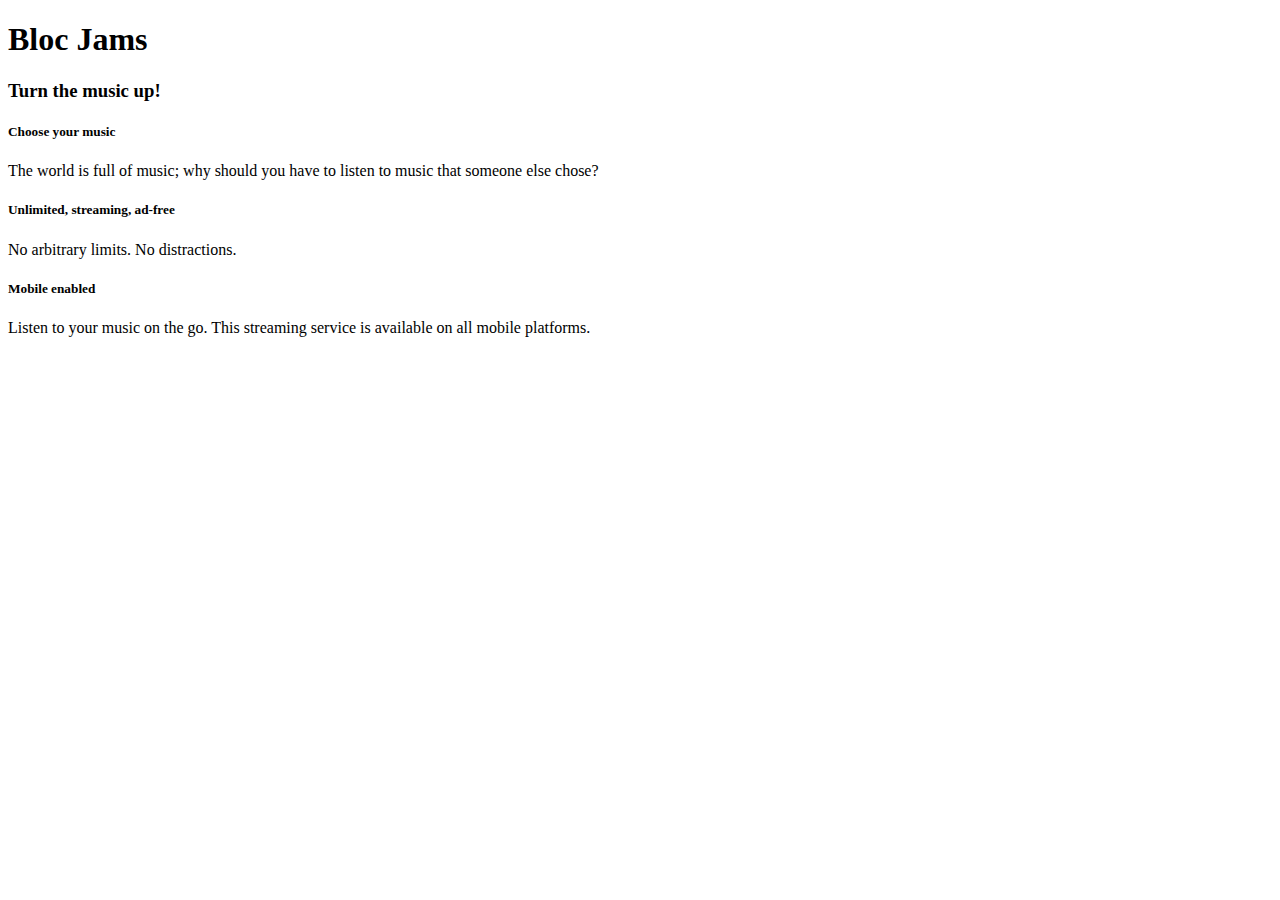
==== index.html @ 87a44380 "Complete Assignment 6" ====
<!DOCTYPE html>
<html>
  <head>
      <title>Bloc Jams</title>
  </head>
  <body>
      <nav><!-- Navigation Bar -->
      </nav>
      <section><!-- hero content -->
          <h1>Bloc Jams</h1>
          <h3>Turn the music up!</h3>
      </section>

      <section><!-- selling points -->
          <div>
              <h5>Choose your music</h5>
              <p>The world is full of music; why should you have to listen to music that someone else chose?</p>
          </div>

          <div>
              <h5>Unlimited, streaming, ad-free</h5>
              <p>No arbitrary limits. No distractions.</p>
          </div>

          <div>
              <h5>Mobile enabled</h5>
              <p>Listen to your music on the go. This streaming service is available on all mobile platforms.</p>
          </div>
      </section>

  </body>
</html>
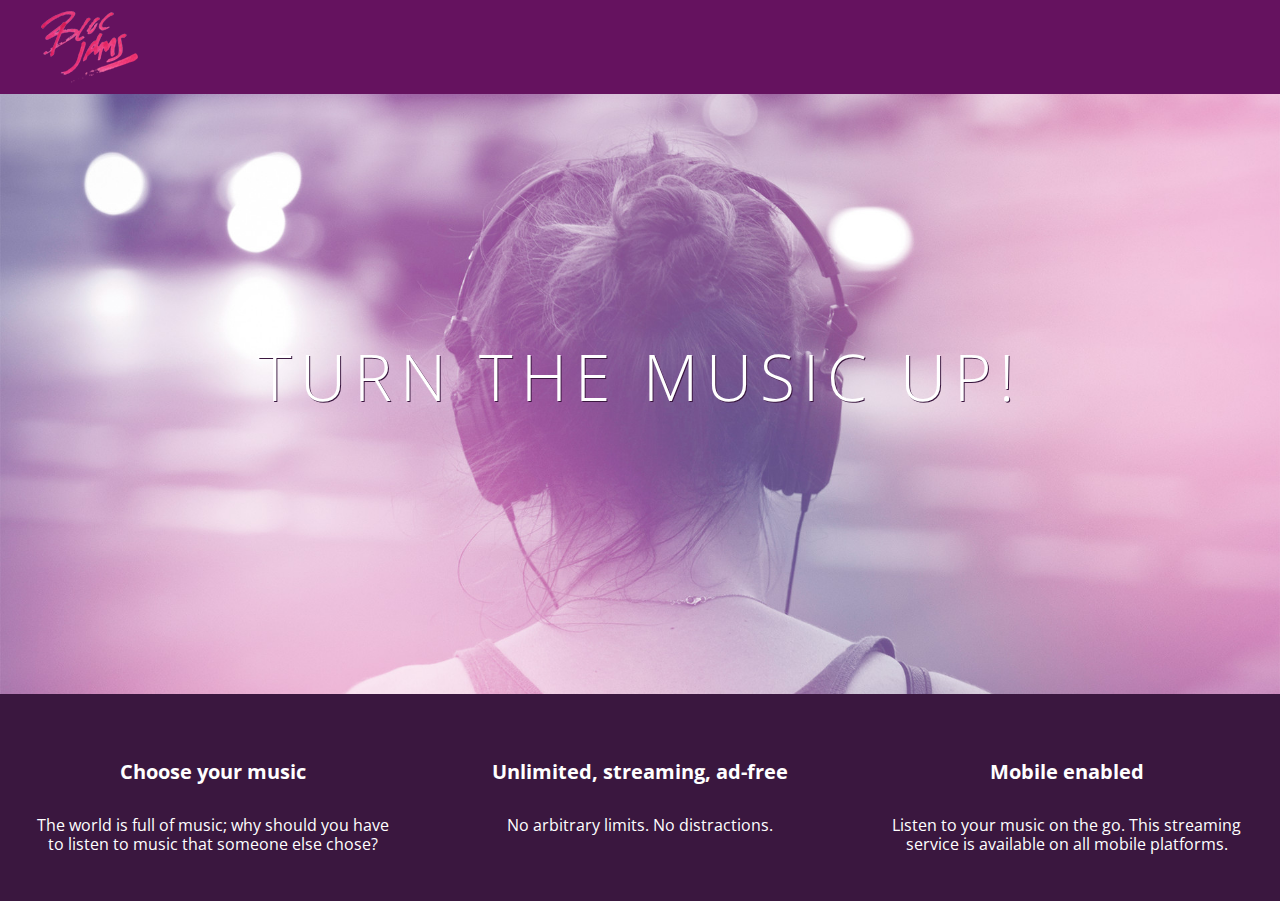
==== commit 86b2b482: "Checkpoint 7 Complete" ====
--- a/index.html
+++ b/index.html
@@ -2,29 +2,36 @@
 <html>
   <head>
       <title>Bloc Jams</title>
+      <link rel="stylesheet" type="text/css" href="http://fonts.googleapis.com/css?family=Open+Sans:400,800,600,700,300">
+      <link rel="stylesheet" type="text/css" href="http://code.ionicframework.com/ionicons/2.0.1/css/ionicons.min.css">
+      <link rel="stylesheet" type="text/css" href="styles/normalize.css">
+      <link rel="stylesheet" type="text/css" href="styles/main.css">
   </head>
-  <body>
-      <nav><!-- Navigation Bar -->
+  <body class="landing">
+      <nav class="navbar"><!-- Navigation Bar -->
+          <img src="assets/images/bloc_jams_logo.png" alt="bloc jams logo" class="logo">
       </nav>
-      <section><!-- hero content -->
-          <h1>Bloc Jams</h1>
-          <h3>Turn the music up!</h3>
+      <section class="hero-content"><!-- hero content -->
+          <h1 class="hero-title">Turn the music up!</h1>
       </section>
 
-      <section><!-- selling points -->
-          <div>
-              <h5>Choose your music</h5>
-              <p>The world is full of music; why should you have to listen to music that someone else chose?</p>
+      <section class="selling-points"><!-- selling points -->
+          <div class="point">
+              <span class="ion-music-note"></span>
+              <h5 class="point-title">Choose your music</h5>
+              <p class="point-description">The world is full of music; why should you have to listen to music that someone else chose?</p>
           </div>
 
-          <div>
-              <h5>Unlimited, streaming, ad-free</h5>
-              <p>No arbitrary limits. No distractions.</p>
+          <div class="point">
+              <span class="ion-radio-waves"></span>
+              <h5 class="point-title">Unlimited, streaming, ad-free</h5>
+              <p class="point-description">No arbitrary limits. No distractions.</p>
           </div>
 
-          <div>
-              <h5>Mobile enabled</h5>
-              <p>Listen to your music on the go. This streaming service is available on all mobile platforms.</p>
+          <div class="point">
+              <span class="ion-iphone"></span>
+              <h5 class="point-title">Mobile enabled</h5>
+              <p class="point-description">Listen to your music on the go. This streaming service is available on all mobile platforms.</p>
           </div>
       </section>
 
--- a/styles/main.css
+++ b/styles/main.css
@@ -0,0 +1,77 @@
+html {
+  height: 100%; /* makes sure HTML takes up 100% of browser window */
+  font-size: 100%;
+}
+
+body {
+  font-family: 'Open Sans';
+  color: white;
+  min-height: 100%; /* says height of body must be, at minimum, 100% of the window */
+}
+
+body.landing {
+  background-color: rgb(58,23,63);
+}
+
+.navbar {
+  padding: 0.5rem;
+  background-color: rgb(101,18,95);
+}
+
+.navbar .logo {
+  position: relative;
+  left: 2rem;
+}
+
+.hero-content {
+  position: relative;
+  min-height: 600px; /* hero content must be at least 600px */
+  background-image: url(../assets/images/bloc_jams_bg.jpg);
+  background-repeat: no-repeat;
+  background-position: center center; /* center horizontally & vertically */
+  background-size: cover; /* scales image so background is always covered by image */
+}
+
+.hero-content .hero-title {
+  position: absolute;
+  top: 40%;
+  -webkit-transform: translateY(-50%);
+  -moz-transform: translateY(-50%);
+  -ms-transform: translateY(-50%);
+  transform: translateY(-50%);
+  width: 100%; /* title is full width of container */
+  text-align: center;
+  font-size: 4rem; /* font szie in root em units */
+  font-weight: 300;
+  text-transform: uppercase;
+  letter-spacing: 0.5rem; /* 0.5 root ems worth of spacing btwen each letter */
+  text-shadow: 1px 1px 0px rgb(58,23,63);
+}
+
+.selling-points {
+    position: relative;
+    display: table;
+    width: 100%;
+    -webkit-box-sizing: border-box;
+    -moz-box-sizing: border-box;
+    box-sizing: border-box;
+}
+
+.point {
+    display: table-cell;
+    position: relative;
+    width: 33.3%;
+    padding: 2rem;
+    text-align: center;
+}
+
+.point .point-title {
+    font-size: 1.25rem;
+}
+
+.ion-music-note,
+.ion-radio-waves,
+.ion-iphone {
+    color: rgb(233,50,117);
+    font-size: 5rem;
+}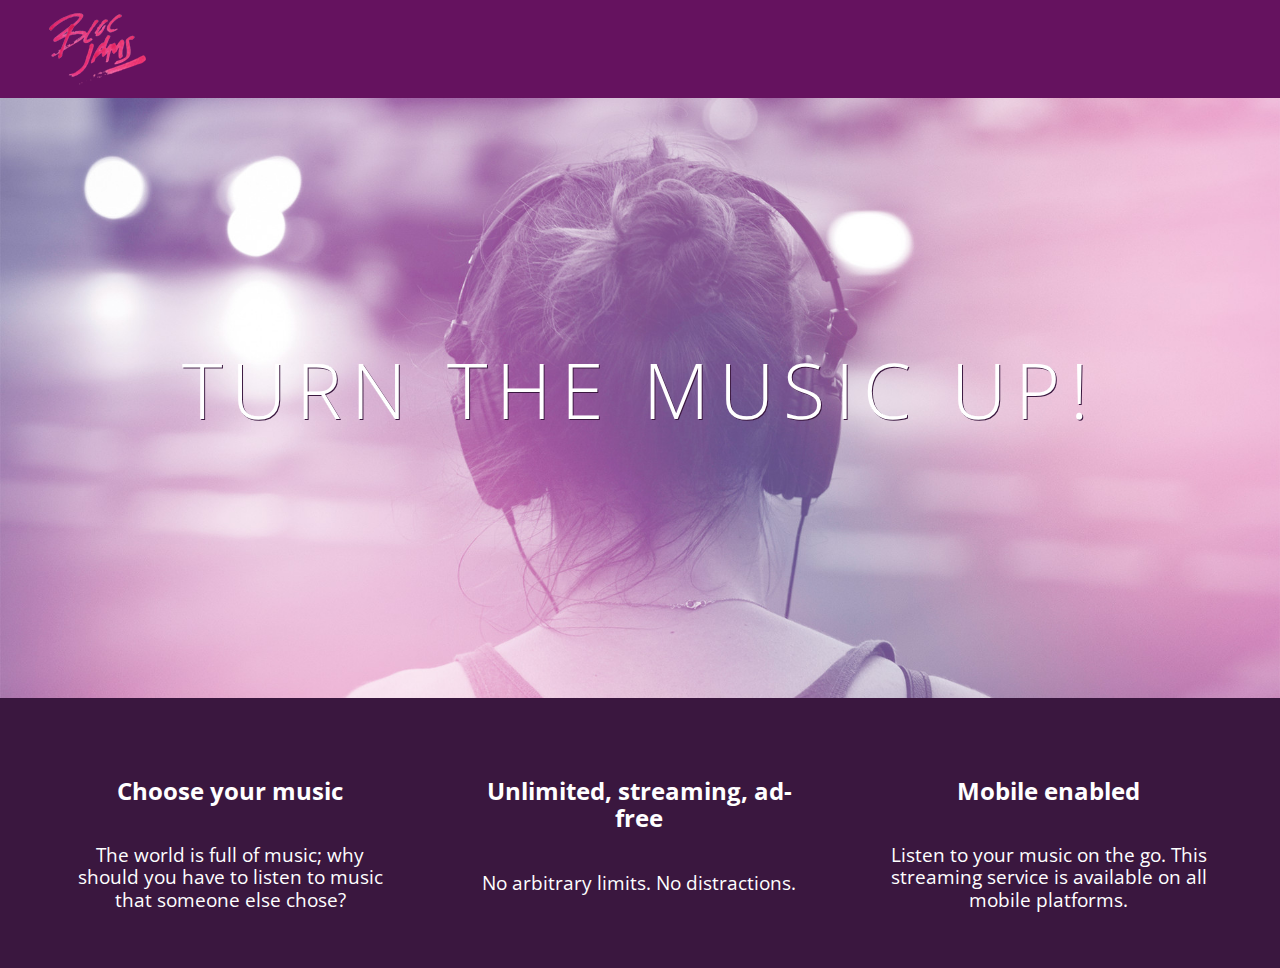
==== commit b529133c: "Complete Checkpoint 8" ====
--- a/index.html
+++ b/index.html
@@ -2,10 +2,12 @@
 <html>
   <head>
       <title>Bloc Jams</title>
+      <meta name="viewport" content="width=device-width, initial-scale=1">
       <link rel="stylesheet" type="text/css" href="http://fonts.googleapis.com/css?family=Open+Sans:400,800,600,700,300">
       <link rel="stylesheet" type="text/css" href="http://code.ionicframework.com/ionicons/2.0.1/css/ionicons.min.css">
       <link rel="stylesheet" type="text/css" href="styles/normalize.css">
       <link rel="stylesheet" type="text/css" href="styles/main.css">
+      <link rel="stylesheet" type="text/css" href="styles/landing.css">
   </head>
   <body class="landing">
       <nav class="navbar"><!-- Navigation Bar -->
@@ -15,20 +17,20 @@
           <h1 class="hero-title">Turn the music up!</h1>
       </section>
 
-      <section class="selling-points"><!-- selling points -->
-          <div class="point">
+      <section class="selling-points container"><!-- selling points -->
+          <div class="point column third">
               <span class="ion-music-note"></span>
               <h5 class="point-title">Choose your music</h5>
               <p class="point-description">The world is full of music; why should you have to listen to music that someone else chose?</p>
           </div>
 
-          <div class="point">
+          <div class="point column third">
               <span class="ion-radio-waves"></span>
               <h5 class="point-title">Unlimited, streaming, ad-free</h5>
               <p class="point-description">No arbitrary limits. No distractions.</p>
           </div>
 
-          <div class="point">
+          <div class="point column third">
               <span class="ion-iphone"></span>
               <h5 class="point-title">Mobile enabled</h5>
               <p class="point-description">Listen to your music on the go. This streaming service is available on all mobile platforms.</p>
--- a/styles/main.css
+++ b/styles/main.css
@@ -1,3 +1,9 @@
+*, *::before, *::after {
+  -moz-box-sizing: border-box;
+  -webkit-box-sizing: border-box;
+  box-sizing: border-box;
+}
+
 html {
   height: 100%; /* makes sure HTML takes up 100% of browser window */
   font-size: 100%;
@@ -7,10 +13,6 @@
   font-family: 'Open Sans';
   color: white;
   min-height: 100%; /* says height of body must be, at minimum, 100% of the window */
-}
-
-body.landing {
-  background-color: rgb(58,23,63);
 }
 
 .navbar {
@@ -23,55 +25,30 @@
   left: 2rem;
 }
 
-.hero-content {
-  position: relative;
-  min-height: 600px; /* hero content must be at least 600px */
-  background-image: url(../assets/images/bloc_jams_bg.jpg);
-  background-repeat: no-repeat;
-  background-position: center center; /* center horizontally & vertically */
-  background-size: cover; /* scales image so background is always covered by image */
+.container {
+  margin: 0 auto;
+  max-width: 64rem;
 }
 
-.hero-content .hero-title {
-  position: absolute;
-  top: 40%;
-  -webkit-transform: translateY(-50%);
-  -moz-transform: translateY(-50%);
-  -ms-transform: translateY(-50%);
-  transform: translateY(-50%);
-  width: 100%; /* title is full width of container */
-  text-align: center;
-  font-size: 4rem; /* font szie in root em units */
-  font-weight: 300;
-  text-transform: uppercase;
-  letter-spacing: 0.5rem; /* 0.5 root ems worth of spacing btwen each letter */
-  text-shadow: 1px 1px 0px rgb(58,23,63);
+/* Medium and small screens (640px) */
+@media (min-width: 640px) {
+  html { font-size: 112%; }
+
+  .column {
+    float: left;
+    padding-left: 1rem;
+    padding-right: 1rem;
+  }
+
+  .column.full { width: 100px; }
+  .column.two-thirds { width: 66.7%; }
+  .column.half { width: 50%; }
+  .column.third { width: 33.3%; }
+  .column.fourth { width: 25%; }
+  .column.flow-opposite { float: right; }
 }
 
-.selling-points {
-    position: relative;
-    display: table;
-    width: 100%;
-    -webkit-box-sizing: border-box;
-    -moz-box-sizing: border-box;
-    box-sizing: border-box;
+/* Large screens (1024px) */
+@media (min-width: 1024px) {
+  html { font-size: 120%; }
 }
-
-.point {
-    display: table-cell;
-    position: relative;
-    width: 33.3%;
-    padding: 2rem;
-    text-align: center;
-}
-
-.point .point-title {
-    font-size: 1.25rem;
-}
-
-.ion-music-note,
-.ion-radio-waves,
-.ion-iphone {
-    color: rgb(233,50,117);
-    font-size: 5rem;
-}--- a/styles/landing.css
+++ b/styles/landing.css
@@ -0,0 +1,48 @@
+body.landing {
+  background-color: rgb(58,23,63);
+}
+
+.hero-content {
+  position: relative;
+  min-height: 600px;
+  background-image: url(../assets/images/bloc_jams_bg.jpg);
+  background-repeat: no-repeat;
+  background-position: center center;
+  background-size: cover;
+}
+
+.hero-content .hero-title {
+  position: absolute;
+  top: 40%;
+  -webkit-transform: translateY(-50%);
+  -moz-transform: translateY(-50%);
+  transform: translateY(-50%);
+  width: 100%;
+  text-align: center;
+  font-size: 4rem;
+  font-weight: 300;
+  text-transform: uppercase;
+  letter-spacing: 0.5rem;
+  text-shadow: 1px 1px 0px rgb(58,23,63);
+}
+
+.selling-points {
+  position: relative;
+}
+
+.point {
+  position: relative;
+  padding: 2rem;
+  text-align: center;
+}
+
+.point .point-title {
+  font-size: 1.25rem;
+}
+
+.ion-music-note,
+.ion-radio-waves,
+.ion-iphone {
+  color: rgb(233,50,117);
+  font-size: 5rem;
+}
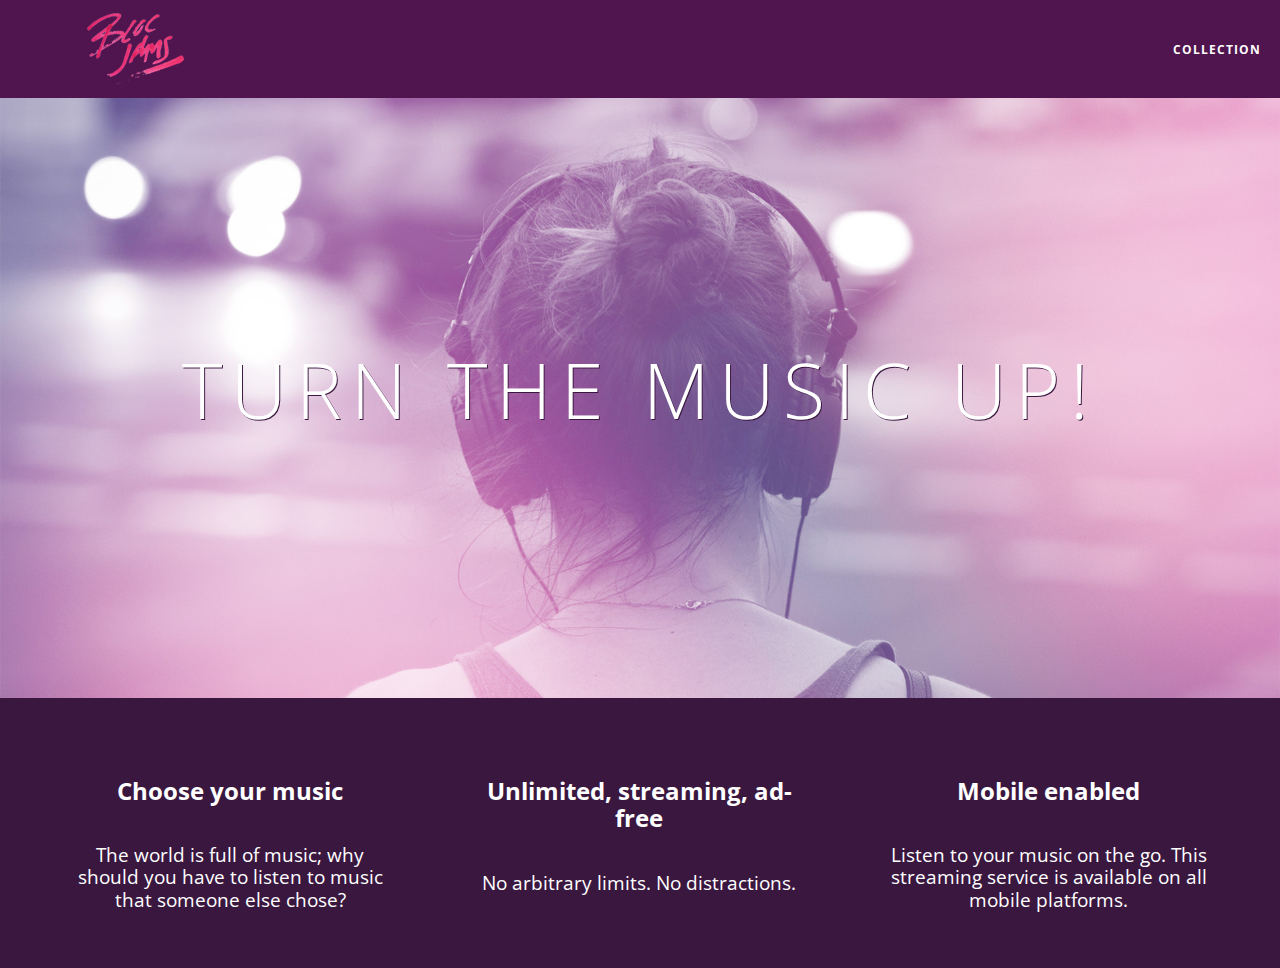
==== commit 0d30ccd2: "Checkpoint 9 Complete" ====
--- a/index.html
+++ b/index.html
@@ -11,13 +11,18 @@
   </head>
   <body class="landing">
       <nav class="navbar"><!-- Navigation Bar -->
-          <img src="assets/images/bloc_jams_logo.png" alt="bloc jams logo" class="logo">
+          <a href="index.html" class="logo">
+            <img src="assets/images/bloc_jams_logo.png" alt="bloc jams logo" class="logo">
+          </a>
+          <div class="links-container">
+            <a href="collection.html" class="navbar-link">collection</a>
+          </div>
       </nav>
       <section class="hero-content"><!-- hero content -->
           <h1 class="hero-title">Turn the music up!</h1>
       </section>
 
-      <section class="selling-points container"><!-- selling points -->
+      <section class="selling-points container clearfix"><!-- selling points -->
           <div class="point column third">
               <span class="ion-music-note"></span>
               <h5 class="point-title">Choose your music</h5>
--- a/styles/main.css
+++ b/styles/main.css
@@ -16,13 +16,49 @@
 }
 
 .navbar {
+  position: relative;
   padding: 0.5rem;
-  background-color: rgb(101,18,95);
+  background-color: rgb(101,18,95,0.5);
+  z-index: 1;
 }
 
 .navbar .logo {
   position: relative;
   left: 2rem;
+  cursor: pointer;
+}
+
+.navbar .links-container {
+  display: table;
+  position: absolute;
+  top: 0;
+  right: 0;
+  height: 100px;
+  color: white;
+  /* 3 */
+  text-decoration: none;
+}
+
+.links-container .navbar-link {
+  display: table-cell;
+  position: relative;
+  height: 100%;
+  padding-left: 1rem;
+  padding-right: 1rem;
+  /* 4 */
+  vertical-align: middle;
+  color: white;
+  font-size: 0.625rem;
+  letter-spacing: 0.05rem;
+  font-weight: 700;
+  text-transform: uppercase;
+  /* 3 */
+  text-decoration: none;
+  cursor: pointer;
+}
+
+.links-container .navbar-link:hover {
+  color: rgb(233,50,117);
 }
 
 .container {
@@ -52,3 +88,13 @@
 @media (min-width: 1024px) {
   html { font-size: 120%; }
 }
+
+.clearfix::before,
+.clearfix::after {
+   content: " ";
+   display: table;
+}
+
+.clearfix::after {
+   clear: both;
+}
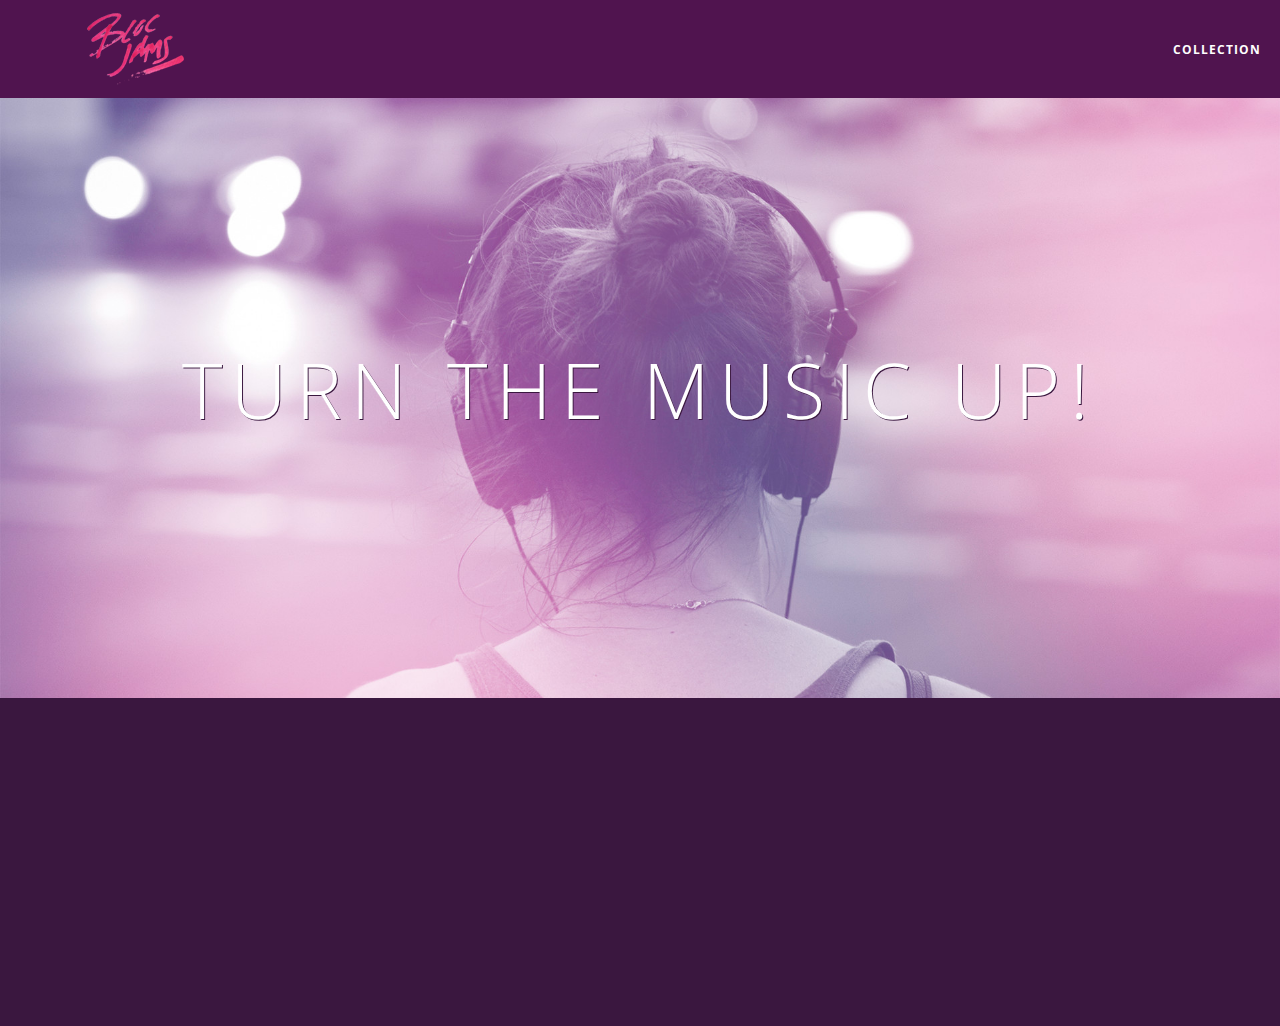
==== commit afd191e5: "Checkpoint 22 DOM Scripting Completed" ====
--- a/index.html
+++ b/index.html
@@ -41,6 +41,6 @@
               <p class="point-description">Listen to your music on the go. This streaming service is available on all mobile platforms.</p>
           </div>
       </section>
-
+      <script src="scripts/landing.js"></script>
   </body>
 </html>
--- a/styles/main.css
+++ b/styles/main.css
@@ -66,6 +66,9 @@
   max-width: 64rem;
 }
 
+.container.narrow {
+  max-width: 56rem;
+}
 /* Medium and small screens (640px) */
 @media (min-width: 640px) {
   html { font-size: 112%; }
--- a/styles/landing.css
+++ b/styles/landing.css
@@ -34,6 +34,16 @@
   position: relative;
   padding: 2rem;
   text-align: center;
+  opacity: 0;
+  -webkit-transform: scaleX(0.9) translateY(3rem);
+  -moz-transform: scaleX(0.9) translateY(3rem);
+  transform: scaleX(0.9) translateY(3rem);
+  -webkit-transition: all 0.25s ease-in-out;
+  -moz-transition: all 0.25s ease-in-out;
+  transition: all 0.25s ease-in-out;
+  -webkit-transition-delay: 0.2s;
+  -moz-transition-delay: 0.2s;
+  transition-delay: 0.2s;
 }
 
 .point .point-title {
